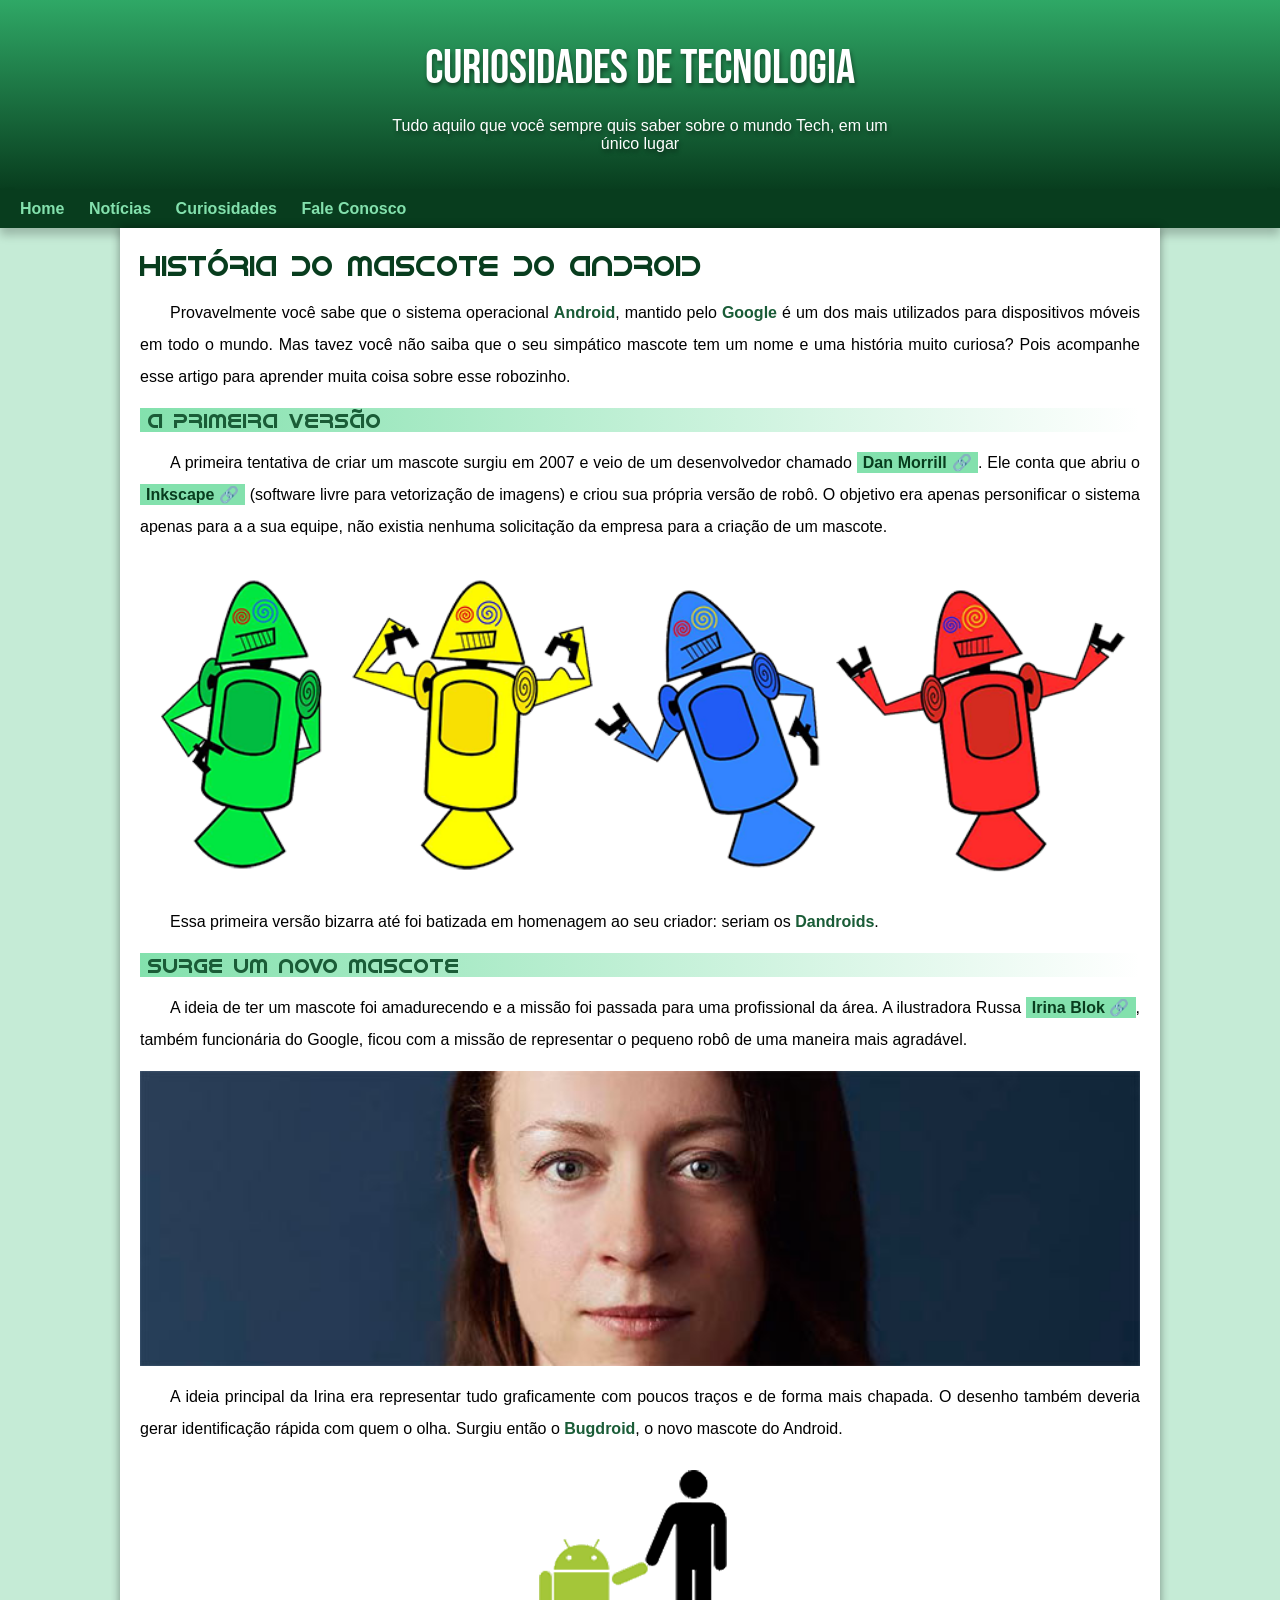
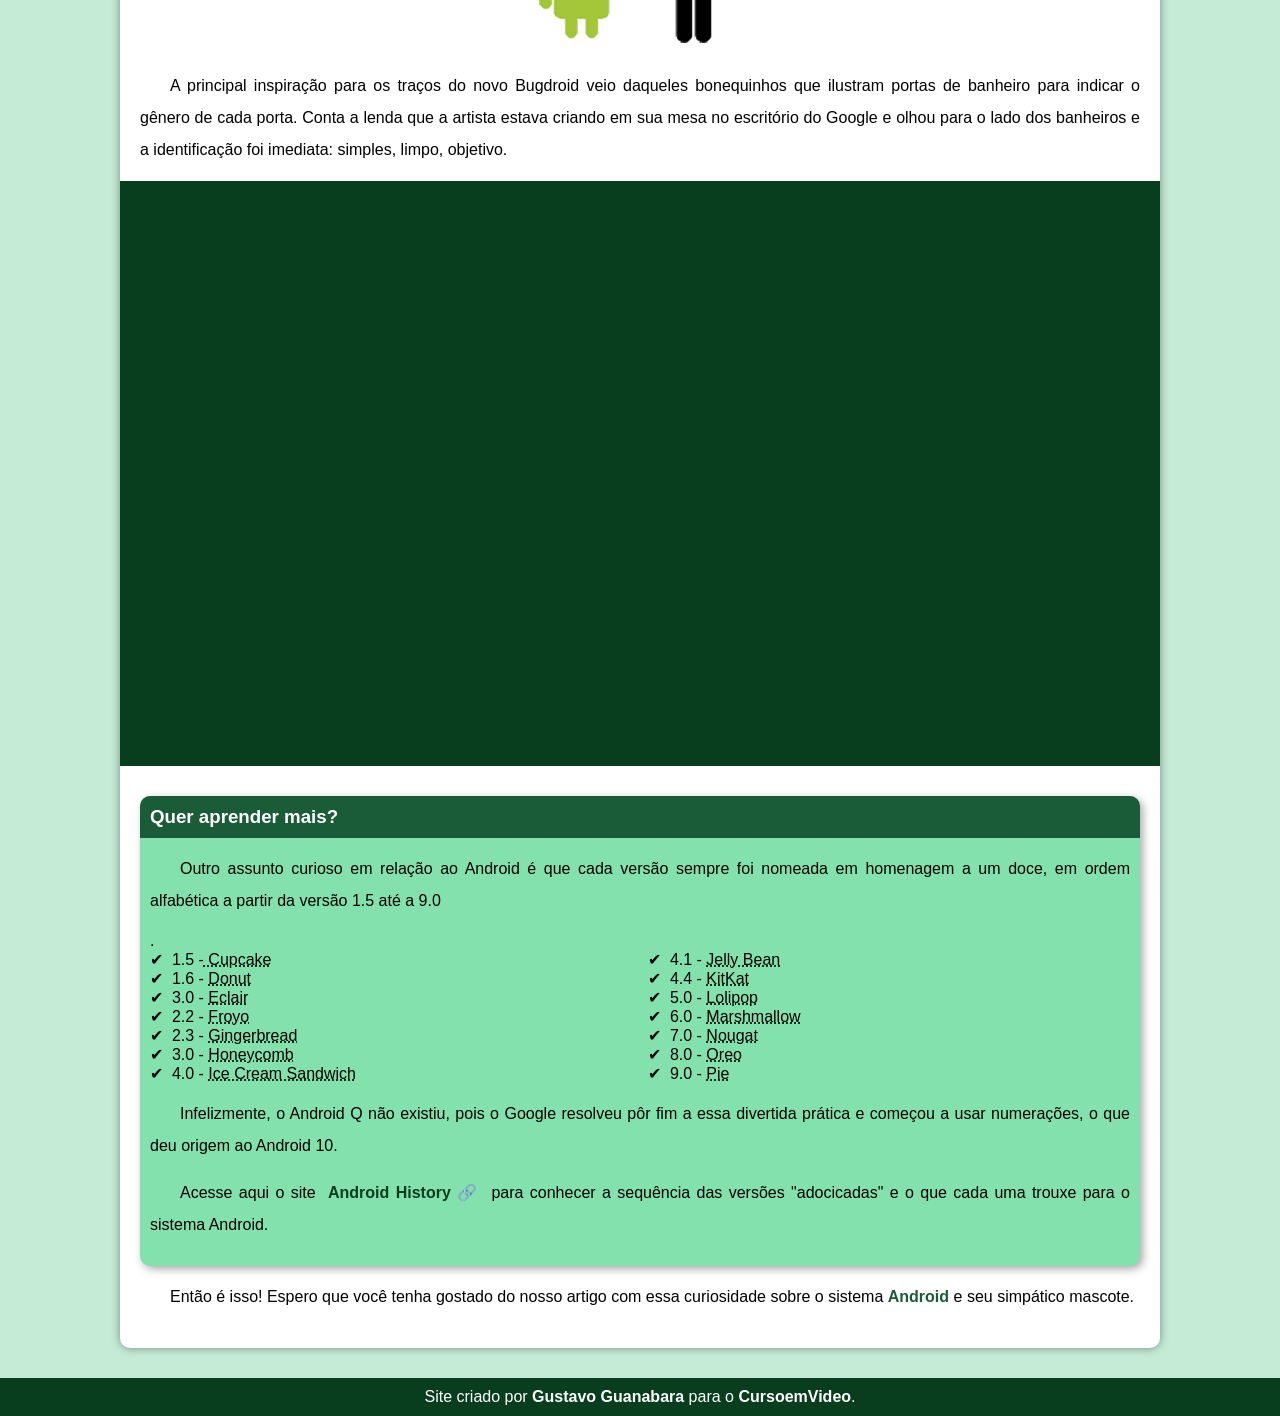
==== index.html @ 4c08deab "mudei o nome" ====
<!DOCTYPE html>
<html lang="pt-br">
<head>
    <meta charset="UTF-8">
    <meta name="viewport" content="width=device-width, initial-scale=1.0">
    <title>Como surgiu o mascote do Android?</title>
    <link rel="shortcut icon" href="imagens/favicon.ico" type="image/x-icon">
    <link rel="stylesheet" href="estilo/style.css">
</head>
<body>
    <header>
        <h1>Curiosidades de Tecnologia</h1>
        
        <p>Tudo aquilo que você sempre quis saber sobre o mundo Tech, em um único lugar</p>
    </header>
    <nav>
        <a href="">Home</a>
        <a href="">Notícias</a>
        <a href="">Curiosidades</a>
        <a href="">Fale Conosco</a>
    </nav>

<main>
    <article>
        <h1>História do Mascote do Android</h1>
        
        <p>Provavelmente você sabe que o sistema operacional <strong>Android</strong>, mantido pelo <strong>Google</strong> é um dos mais utilizados para dispositivos móveis em todo o mundo. Mas tavez você não saiba que o seu simpático mascote tem um nome e uma história muito curiosa? Pois acompanhe esse artigo para aprender muita coisa sobre esse robozinho.</p>
        
        <h2>A primeira versão</h2>
        
        <p>A primeira tentativa de criar um mascote surgiu em 2007 e veio de um desenvolvedor chamado <a href="https://androidcommunity.com/dan-morrill-shows-us-the-android-mascot-that-almost-was-20130103/" target="_blank" class="externo">Dan Morrill</a>. Ele conta que abriu o <a href="https://inkscape.org/pt-br/" target="_blank" class="externo">Inkscape</a> (software livre para vetorização de imagens) e criou sua própria versão de robô. O objetivo era apenas personificar o sistema apenas para a a sua equipe, não existia nenhuma solicitação da empresa para a criação de um mascote.</p>
        
        <picture>
            <source media="(max-width: 670px)" srcset="imagens/dan-droids-pq.png">
            <img src="imagens/dan-droids.png" alt="Primeiro mascote do Android">
        </picture>
        
        <p>Essa primeira versão bizarra até foi batizada em homenagem ao seu criador: seriam os <strong>Dandroids</strong>.</p>
        
        <h2>Surge um novo mascote</h2>
        
        <p>A ideia de ter um mascote foi amadurecendo e a missão foi passada para uma profissional da área. A ilustradora Russa <a href="https://en.wikipedia.org/wiki/Irina_Blok" target="_blank" class="externo">Irina Blok</a>, também funcionária do Google, ficou com a missão de representar o pequeno robô de uma maneira mais agradável.</p>
        
        <picture>
            <source media="(max-width: 670px )" srcset="imagens/irina-blok-pq.jpg">
            <img src="imagens/irina-blok.jpg" alt="Irina Block, criadora do Bugdroid">
        </picture>
        
        <p>A ideia principal da Irina era representar tudo graficamente com poucos traços e de forma mais chapada. O desenho também deveria gerar identificação rápida com quem o olha. Surgiu então o <strong>Bugdroid</strong>, o novo mascote do Android.</p>
        
        <img src="imagens/bugdroid.png" alt="Bugdroid">
        
        <p>A principal inspiração para os traços do novo Bugdroid veio daqueles bonequinhos que ilustram portas de banheiro para indicar o gênero de cada porta. Conta a lenda que a artista estava criando em sua mesa no escritório do Google e olhou para o lado dos banheiros e a identificação foi imediata: simples, limpo, objetivo.</p>
        
        <div class="video"><iframe width="560" height="315" src="https://www.youtube.com/embed/l2UDgpLz20M?si=4nNBnBDikrxFLyg-" title="YouTube video player" frameborder="0" allow="accelerometer; autoplay; clipboard-write; encrypted-media; gyroscope; picture-in-picture; web-share" referrerpolicy="strict-origin-when-cross-origin" allowfullscreen></iframe></div>
        
        <aside>
            <h3>Quer aprender mais?</h3>
            
            <p>Outro assunto curioso em relação ao Android é que cada versão sempre foi nomeada em homenagem a um doce, em ordem alfabética a partir da versão 1.5 até a 9.0</p>.
            
            <ul>
                <li>1.5 -<abbr title="Bolo de copo"> Cupcake</abbr></li>
                <li>1.6 - <abbr title="Rosquinha">Donut</abbr></li>
                <li>3.0 - <abbr title="Bomba">Eclair</abbr></li>
                <li>2.2 - <abbr title="Iogurte Congelado">Froyo</abbr></li>
                <li>2.3 - <abbr title="Biscoito de Gengibre">Gingerbread</abbr></li>
                <li>3.0 - <abbr title="Favo de Mel">Honeycomb</abbr></li>
                <li>4.0 - <abbr title="Sanduiche de Sorvete">Ice Cream Sandwich</abbr></li>
                <li>4.1 - <abbr title="Jujuba">Jelly Bean</abbr></li>
                <li>4.4 - <abbr title="KitKat">KitKat</abbr></li>
                <li>5.0 - <abbr title="Pirulito">Lolipop</abbr></li>
                <li>6.0 - <abbr title="Marshmallow">Marshmallow</abbr></li>
                <li>7.0 - <abbr title="Torrone">Nougat</abbr></li>
                <li>8.0 - <abbr title="Oreo">Oreo</abbr></li>
                <li>9.0 - <abbr title="Torta">Pie</abbr></li>
            </ul>
            
            <p>Infelizmente, o Android Q não existiu, pois o Google resolveu pôr fim a essa divertida prática e começou a usar numerações, o que deu origem ao Android 10.</p>
            
            <p>Acesse aqui o site <a href="https://www.android.com/intl/pt_br/what-is-android/" target="_blank" class="externo">Android History</a> para conhecer a sequência das versões "adocicadas" e o que cada uma trouxe para o sistema Android.</p>
        </aside>
        
        
        <p>Então é isso! Espero que você tenha gostado do nosso artigo com essa curiosidade sobre o sistema <strong>Android</strong> e seu simpático mascote.</p>
    </article>
</main>
         
<footer>
    <p>Site criado por <a href="https://github.com/gustavoguanabara/html-css/tree/master/aulas-pdf">Gustavo Guanabara</a> para o <a href="https://www.youtube.com/c/CursoemV%C3%ADdeo">CursoemVideo</a>.</p>
</footer>
</body>
</html>
---- estilo/style.css ----
@charset "UTF-8";

@import url('https://fonts.googleapis.com/css2?family=Bebas+Neue&display=swap');

@font-face {
            font-family: 'Idroid' ;
            src: url('../fontes/idroid.otf') format('opentype');
            font-weight: normal;
}

:root {
    --cor0: #c5ebd6;
    --cor1: #83e1ad;
    --cor2: #3ddc84;
    --cor3: #2fa866;
    --cor4: #1a5c37;
    --cor5: #083d1e;

    --fonte-padrao: arial, verdana, helvetica, sans-serif;
    --font-destaque: 'Bebas Neue', sans-serif;
    --font-android: 'Idroid', 'cursive';

}

* {
    margin: 0px;
    padding: 0px;
}

body {
    background-color: #c5ebd6;
    font-family: var(--fonte-padrao);
}

a.externo::after {
    content: '\00A0\1F517';
}

header {
    background-image: linear-gradient(to top, var(--cor5), var(--cor3));
    min-height: 150px;
    text-align: center;
    padding-top: 40px;
}

header > h1 {
    color: white;
    font-family: var(--font-destaque);
    font-size: 3rem;
    font-weight: normal;
    margin-bottom: 20px;
    text-shadow: 1px 3px 4px rgba(0, 0, 0, 0.437);
}

header > p {
    font-family: var(--fonte-padrao);
    color: white;
    font-size: 1,5rem;
    max-width: 500px;
    margin: auto;
    margin-bottom: 20px;
    padding: 0px 10px 0px 10px ;
    text-shadow: 1px 3px 4px rgba(0, 0, 0, 0.437);
}

nav {
    background-color: var(--cor5);
    padding: 10px;
    box-shadow: 0px 7px 9px rgba(0, 0, 0, 0.218);
}

nav > a {
    text-decoration: none;
    color: var(--cor1);
    border-radius: 3px;
    font-weight: bold;
    padding: 10px;
    transition-duration: 0.5s;
}

nav > a:hover {
    background-color: var(--cor3);
    color: var(--cor5);
    padding: 7px;
}

main {
    background-color: white;
    margin: auto;
    margin-bottom: 30px;
    padding: 20px;
    border-radius: 0px 0px 10px 10px;
    min-width: 300px;
    max-width: 1000px;
    box-shadow: 0px 0px 10px rgba(0, 0, 0, 0.395) ;
}

main h1 {
    font-family: var(--font-android);
    color: var(--cor5);
    font-weight: normal;
    font-size: 1.8rem;
}

main h2 { 
    font-family: var(--font-android);
    font-size: 1.3rem;
    background-image: linear-gradient(to right, var(--cor1), transparent);
    color: var(--cor4);
    text-indent: 8px;
    font-weight: normal;
}

main p {
    margin: 15px 0px;
    text-align: justify;
    text-indent: 30px;
    line-height: 2em;
}

main strong {
    color: var(--cor4);
    font-weight: bold;
}

main a {
    text-decoration: none;
    font-weight: bold;
    color: var(--cor5);
    background-color: var(--cor1);
    padding: 2px 6px;
}

main a:hover {
    text-decoration: underline;
    color: var(--cor4);
}

.video {
    background-color: var(--cor5);
    margin-bottom: 30px;
    margin: 0px -20px 30px -20px;

    padding: 20px;
    padding-bottom: 56.5%;
    position: relative;
}

.video > iframe {
    position: absolute;
    top: 5% ;
    left: 5%;
    width: 90%;
    height: 90%;
}

picture > img {
    width: 100%;
}

img {
    display: block;
    margin: auto;
}

aside {
    background-color: var(--cor1);
    padding: 10px;
    border-radius: 10px;
    box-shadow: 3px 3px 8px rgba(0, 0, 0, 0.337);
}

aside > h3 {
    background-color: var(--cor4);
    color: white;
    padding: 10px;
    margin: -10px -10px 0px -10px;
    border-radius: 10px 10px 0px 0px;
}

aside > ul {
    list-style: '\2714\00A0\00A0';
    list-style-position: inside;
    columns: 2;
}

footer {
    background-color: var(--cor5);
    color: white;
    text-align: center;
    padding: 10px;
}

footer a {
    color: white;
    font-weight: bolder;
    text-decoration: none;
}

footer a:hover {
    text-decoration: underline;
    color: var(--cor1);
}
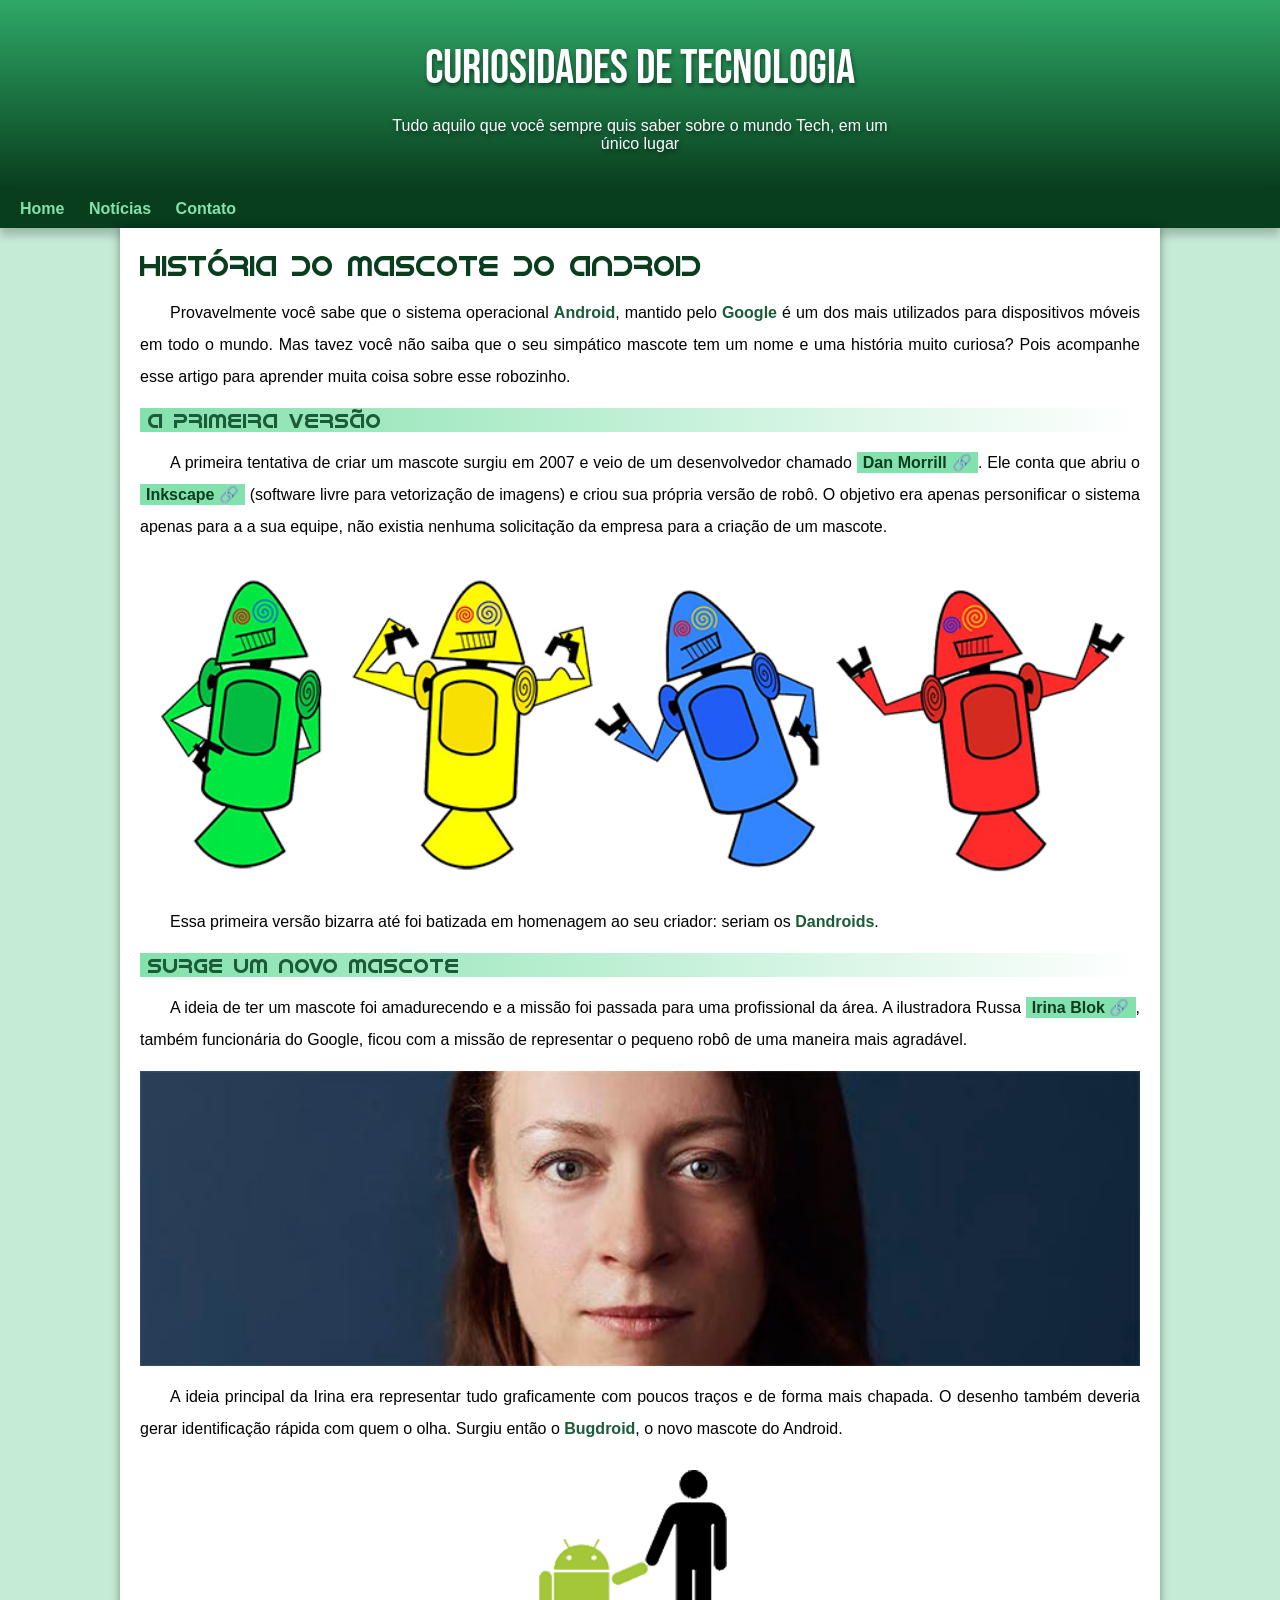
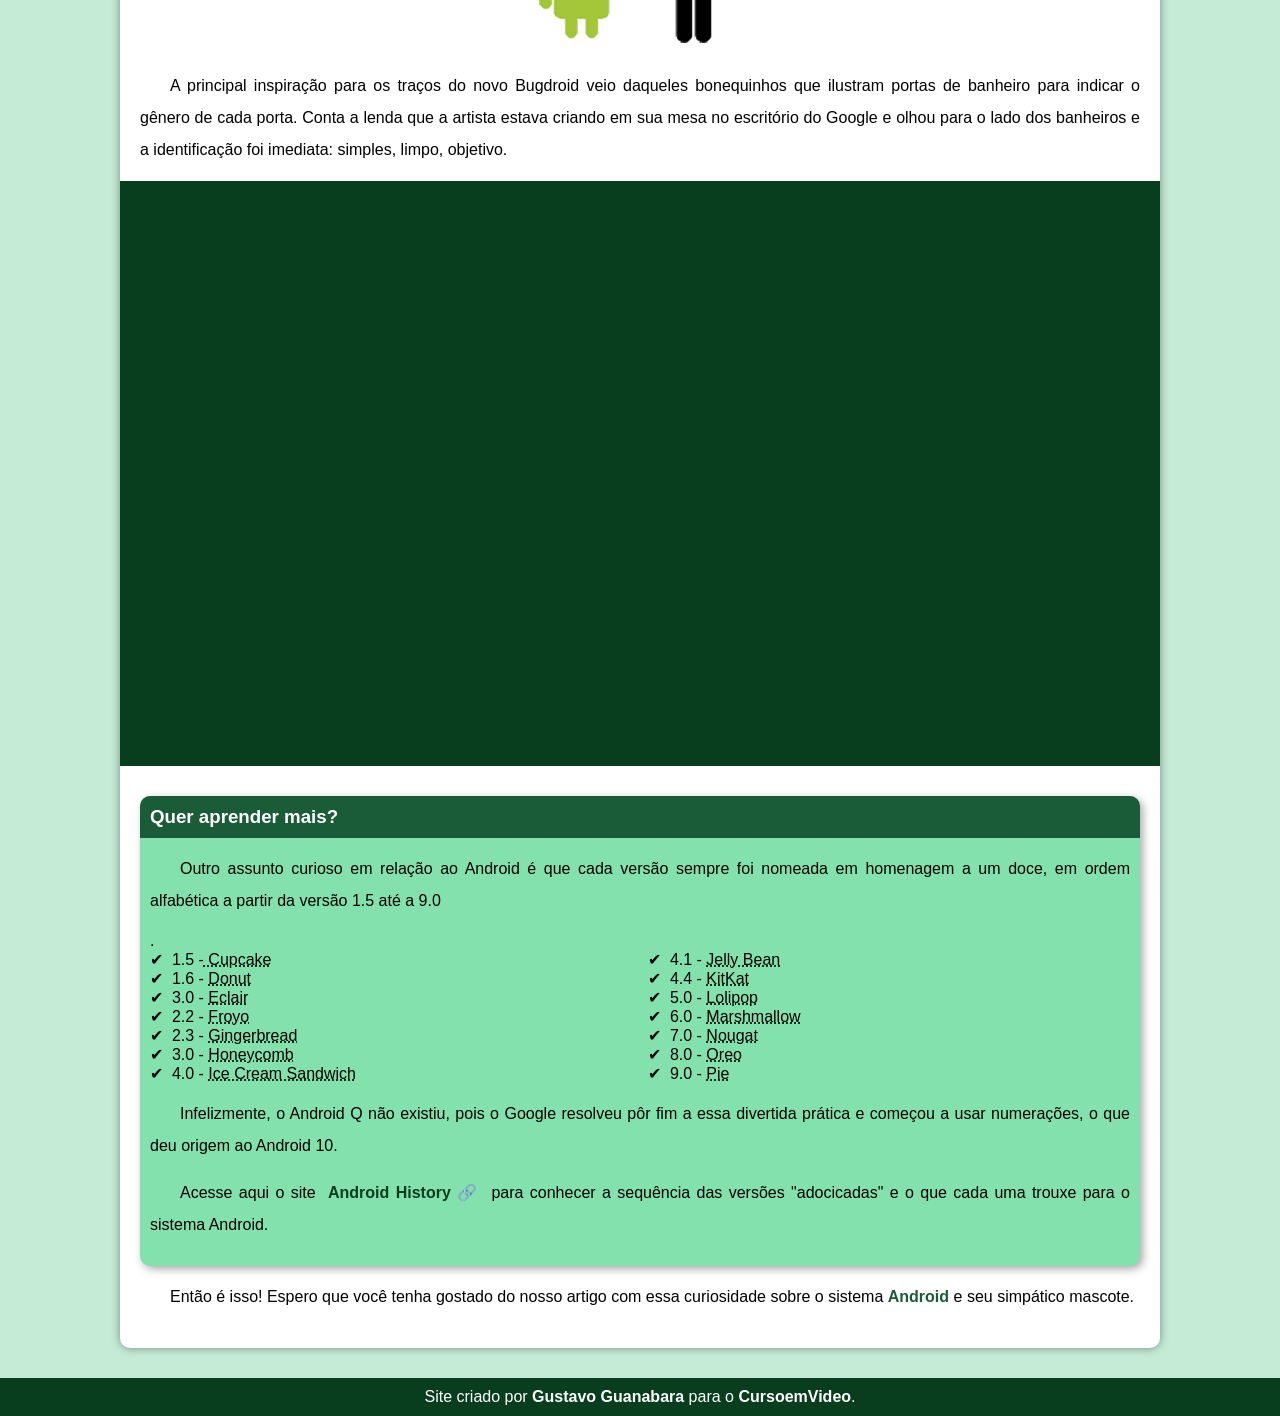
==== commit 20b8c9a9: "Proble de padding corrigido" ====
--- a/index.html
+++ b/index.html
@@ -16,8 +16,7 @@
     <nav>
         <a href="">Home</a>
         <a href="">Notícias</a>
-        <a href="">Curiosidades</a>
-        <a href="">Fale Conosco</a>
+        <a href="">Contato</a>
     </nav>
 
 <main>
--- a/estilo/style.css
+++ b/estilo/style.css
@@ -58,7 +58,7 @@
     font-size: 1,5rem;
     max-width: 500px;
     margin: auto;
-    margin-bottom: 20px;
+    padding-bottom: 20px;
     padding: 0px 10px 0px 10px ;
     text-shadow: 1px 3px 4px rgba(0, 0, 0, 0.437);
 }
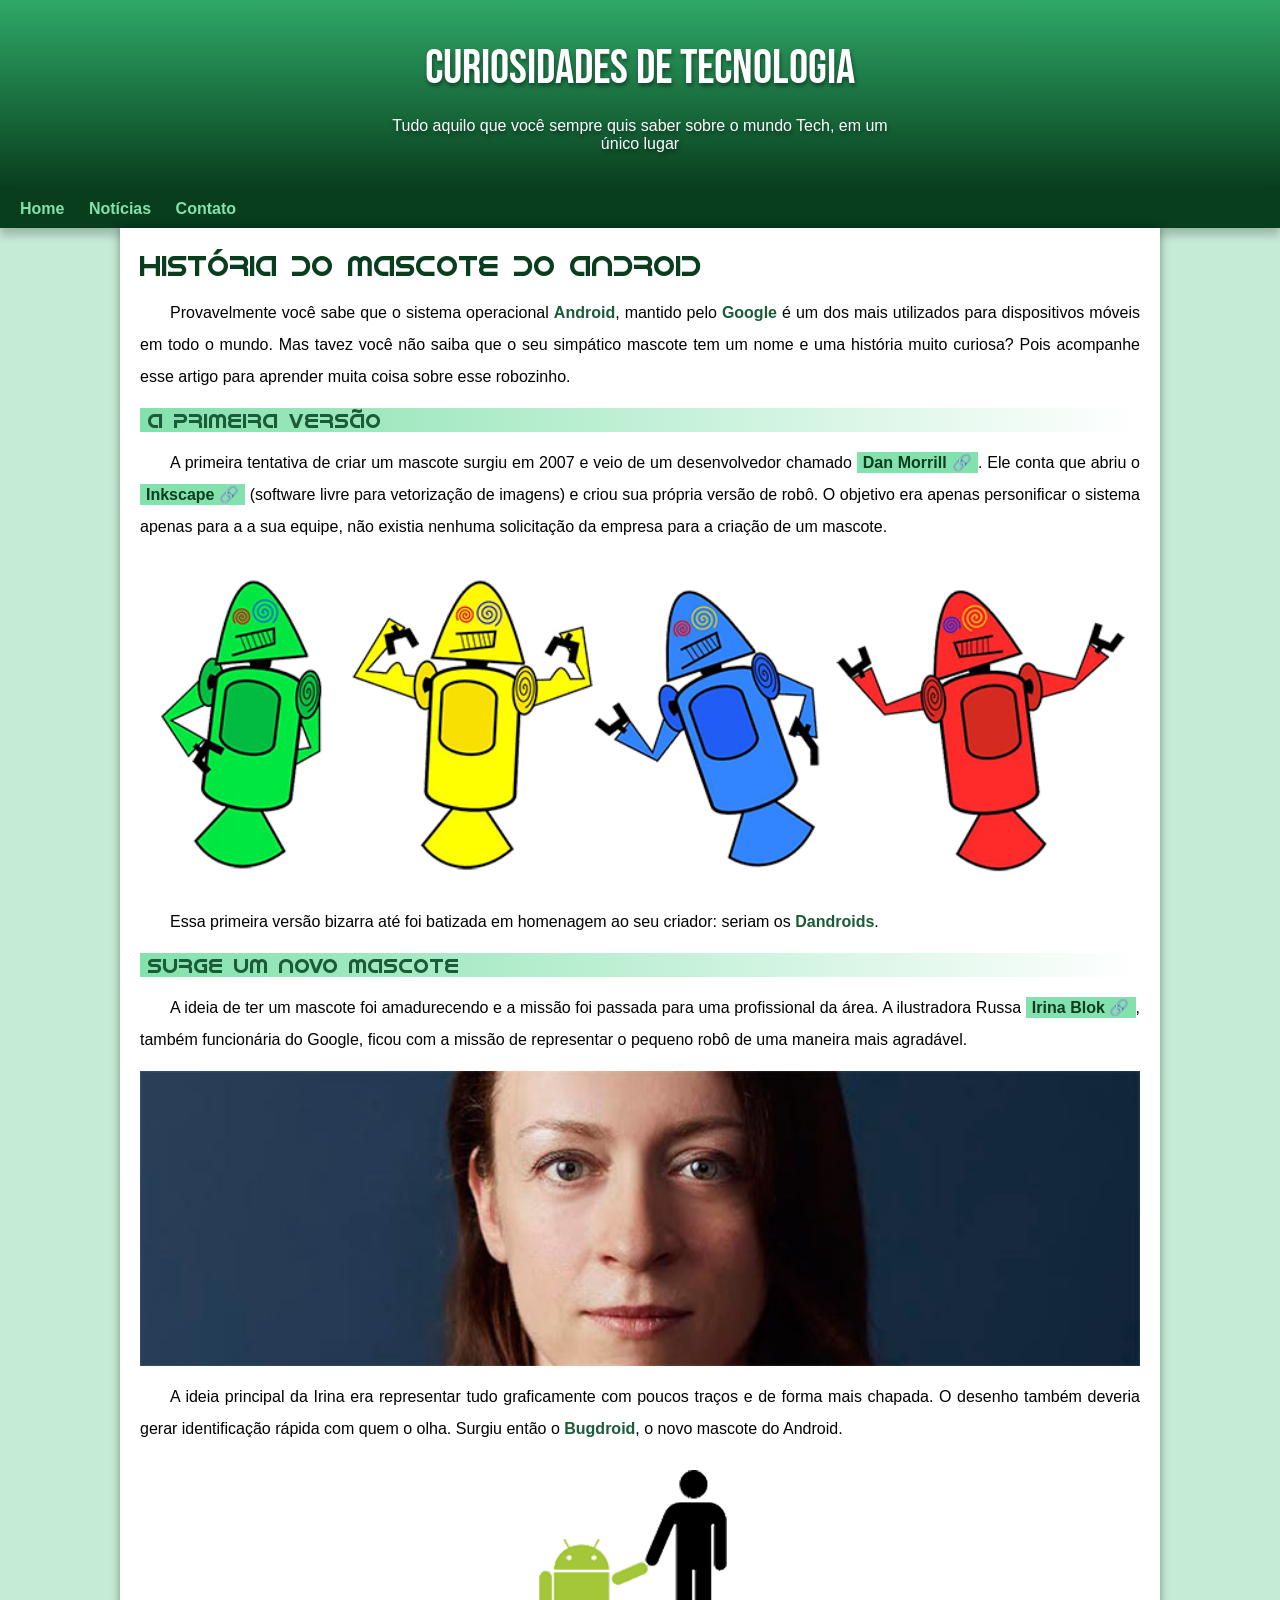
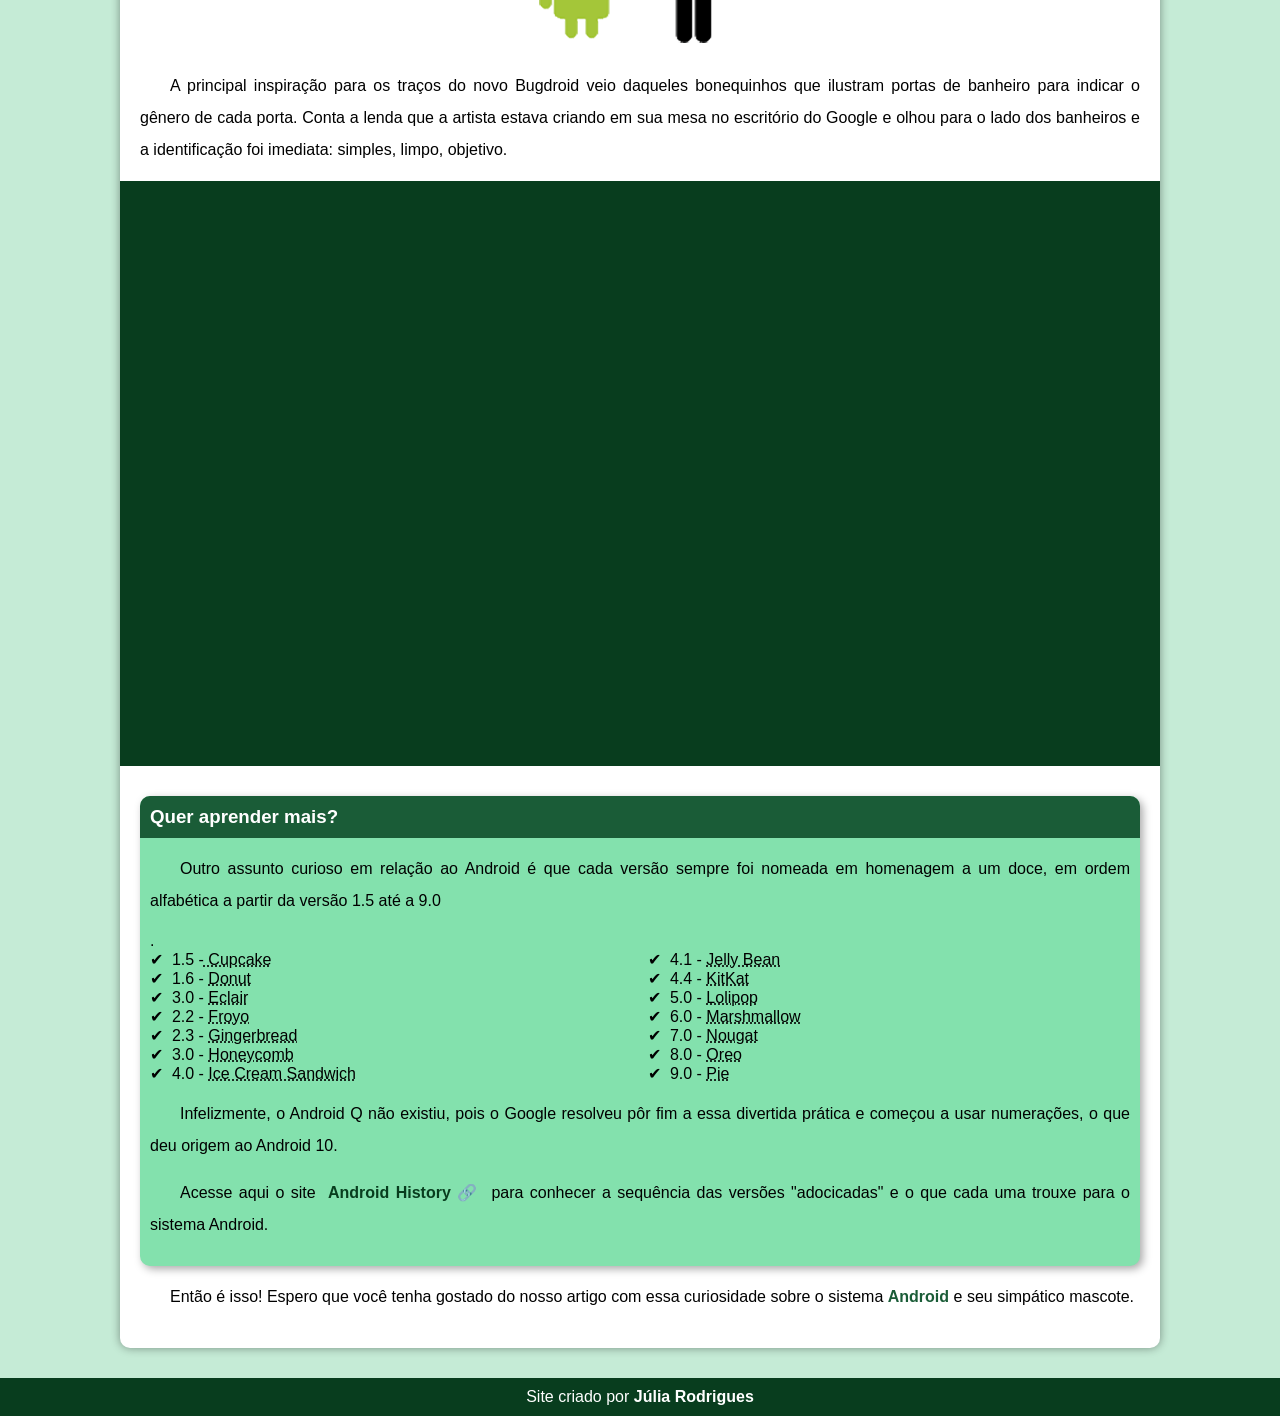
==== commit e52fc404: "Update index.html" ====
--- a/index.html
+++ b/index.html
@@ -86,7 +86,7 @@
 </main>
          
 <footer>
-    <p>Site criado por <a href="https://github.com/gustavoguanabara/html-css/tree/master/aulas-pdf">Gustavo Guanabara</a> para o <a href="https://www.youtube.com/c/CursoemV%C3%ADdeo">CursoemVideo</a>.</p>
+    <p>Site criado por <strong>Júlia Rodrigues</strong></p>
 </footer>
 </body>
 </html>
--- a/estilo/style.css
+++ b/estilo/style.css
@@ -58,8 +58,7 @@
     font-size: 1,5rem;
     max-width: 500px;
     margin: auto;
-    padding-bottom: 20px;
-    padding: 0px 10px 0px 10px ;
+    padding: 0px 10px 20px 10px ;
     text-shadow: 1px 3px 4px rgba(0, 0, 0, 0.437);
 }
 
